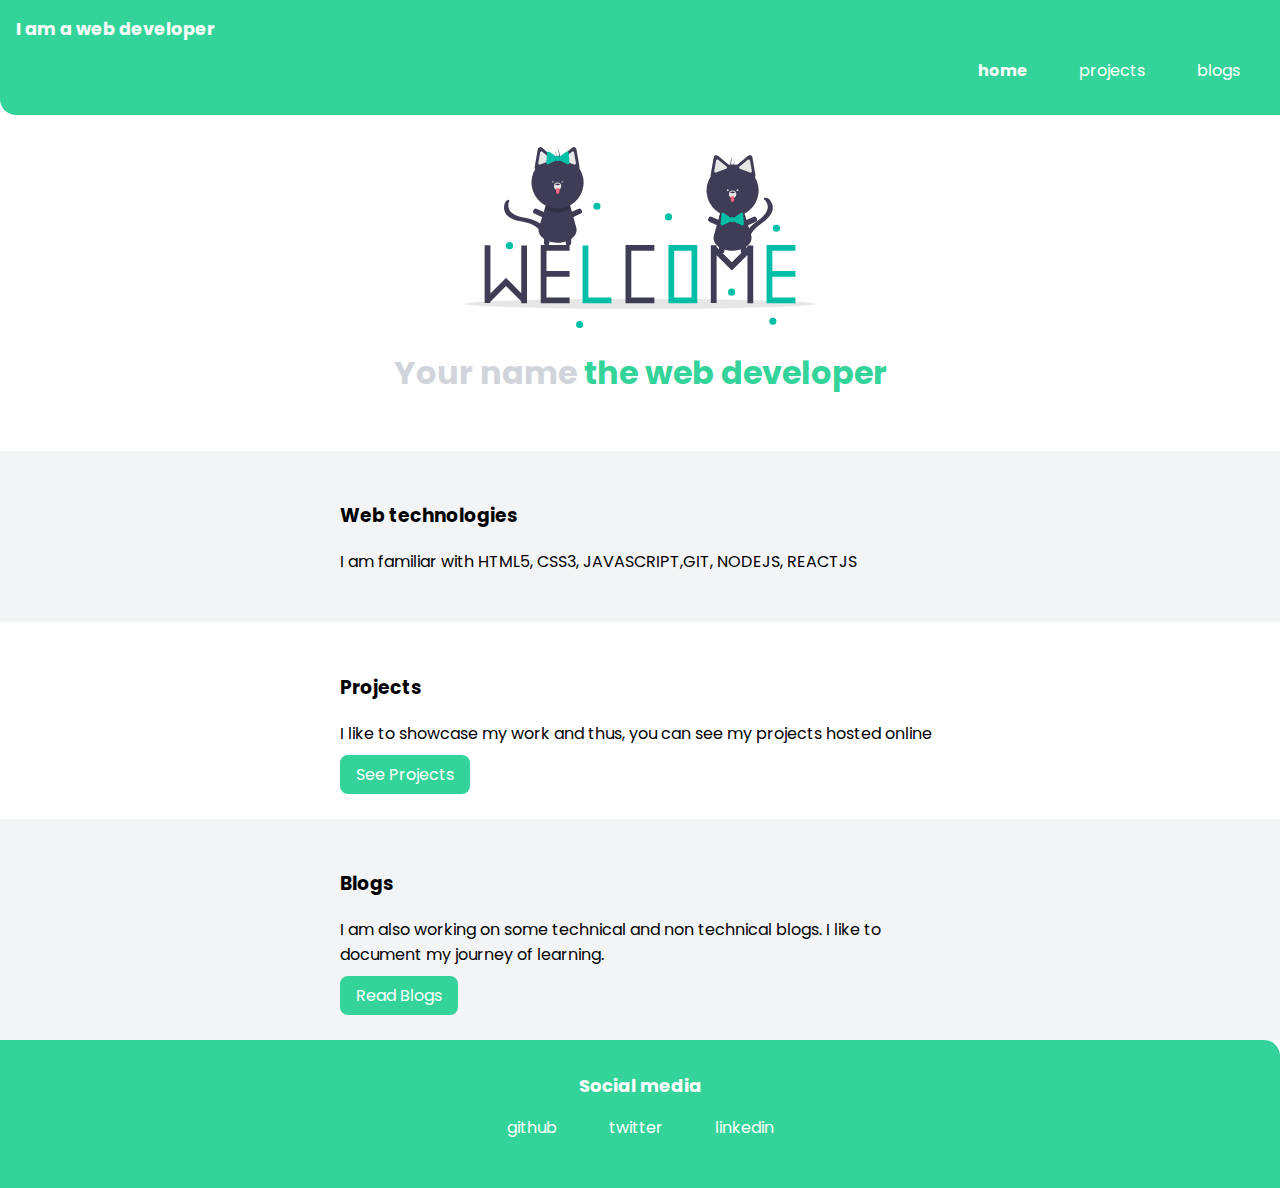
==== index.html @ de17fe2e "🚀 feat - add component library and sample page" ====
<!DOCTYPE html>
<html lang="en">
	<head>
		<meta charset="UTF-8" />
		<meta name="viewport" content="width=device-width, initial-scale=1.0" />
		<meta name="description" content="simple portfolio" />
		<meta name="keywords" content="portfolio" />
		<meta name="author" content="your name" />
		<title>Simple portfolio template 😎</title>
		<link rel="stylesheet" href="styles.css" />
	</head>
	<body>
		<nav class="navigation container">
			<div class="nav-brand">I am a web developer</div>
			<ul class="unordered non-bullet nav-pills">
				<li class="list-item-inline">
					<a href="/" class="link link-active">home</a>
				</li>
				<li class="list-item-inline">
					<a href="/projects.html" class="link">projects</a>
				</li>
				<li class="list-item-inline">
					<a href="/blogs.html" class="link">blogs</a>
				</li>
			</ul>
		</nav>

		<header class="hero">
			<img class="hero-img" src="/images/welcome.svg" alt="welcome" />
			<h1 class="hero-heading">
				Your name <span class="heading-inverted">the web developer</span>
			</h1>
		</header>

		<section class="section ow">
			<div class="container container-center">
				<h3>Web technologies</h3>
				<p>I am familiar with HTML5, CSS3, JAVASCRIPT,GIT, NODEJS, REACTJS</p>
			</div>
		</section>

		<section class="section">
			<div class="container container-center">
				<h3>Projects</h3>
				<p>
					I like to showcase my work and thus, you can see my projects hosted
					online
				</p>
				<a href="/projects.html" class="link primary-link">See Projects</a>
			</div>
		</section>

		<section class="section ow">
			<div class="container container-center">
				<h3>Blogs</h3>
				<p>
					I am also working on some technical and non technical blogs. I like to
					document my journey of learning.
				</p>
				<a href="/blogs.html" class="link primary-link">Read Blogs</a>
			</div>
		</section>

		<footer class="footer">
			<div class="footer-header">Social media</div>
			<ul class="social-links non-bullet">
				<li class="list-item-inline"><a class="link" href="/">github</a></li>
				<li class="list-item-inline"><a class="link" href="/">twitter</a></li>
				<li class="list-item-inline"><a class="link" href="/">linkedin</a></li>
			</ul>
		</footer>
	</body>
</html>
---- styles.css ----
@import url('https://fonts.googleapis.com/css2?family=Poppins&display=swap');

body {
	font-family: 'Poppins', sans-serif;
	margin: 0px;
}

:root {
	--primary-color: #34d399;
	--dark-gray: #d1d5db;
	--off-white: #f3f4f6;
}

hr {
	margin: 2rem 0rem;
}


/* Spaces */

.padding-md {
	padding: 2rem;
}

/* Containers */

.container {
	padding: 0rem 1rem;
}

.container-center {
	max-width: 600px;
	margin: auto;
}

/* Links */

.link {
	text-decoration: none;
	padding: 0.5rem 1rem;
}

.primary-link {
	background-color: var(--primary-color);
	border-radius: 0.5rem;
	-webkit-border-radius: 0.5rem;
	-moz-border-radius: 0.5rem;
	-ms-border-radius: 0.5rem;
	-o-border-radius: 0.5rem;
	color: #ffffff;
}

.secondary-link {
	color: var(--primary-color);
	border-radius: 0.5rem;
	-webkit-border-radius: 0.5rem;
	-moz-border-radius: 0.5rem;
	-ms-border-radius: 0.5rem;
	-o-border-radius: 0.5rem;
	border: 1px solid var(--primary-color);
}

/* Lists */

.non-bullet {
	list-style: none;
}

.list-item-inline {
	display: inline;
	padding: 0rem 0.5rem;
}

/* Navigation */

.navigation {
	background-color: var(--primary-color);
	color: white;
	border-bottom-left-radius: 1rem;
	padding: 1rem;
}

.navigation .nav-brand {
	font-weight: bold;
	font-size: 1.1rem;
}

.navigation .link {
	color: white;
}

.navigation .nav-pills {
	text-align: right;
}

.navigation .link-active {
	font-weight: bold;
}

/* Header */

.hero {
	padding: 2rem;
}

.hero .hero-img {
	max-width: 350px;
	display: block;
	margin: auto;
}

.hero .hero-heading {
	text-align: center;
	color: var(--dark-gray);
}

.hero .hero-heading .heading-inverted {
	color: var(--primary-color);
}

/* Section */

.section {
	padding: 2rem;
}

.section h1 {
	text-align: center;
}

.ow {
	background-color: var(--off-white);
}

/* Footer */

.footer {
	background-color: var(--primary-color);
	padding: 2rem 1rem;
	text-align: center;
	color: white;
	border-top-right-radius: 1rem;
}

.footer .footer-header {
	font-weight: bold;
	font-size: large;
}

.footer .link {
	color: white;
}

.footer ul {
	padding-inline-start: 0px;
}
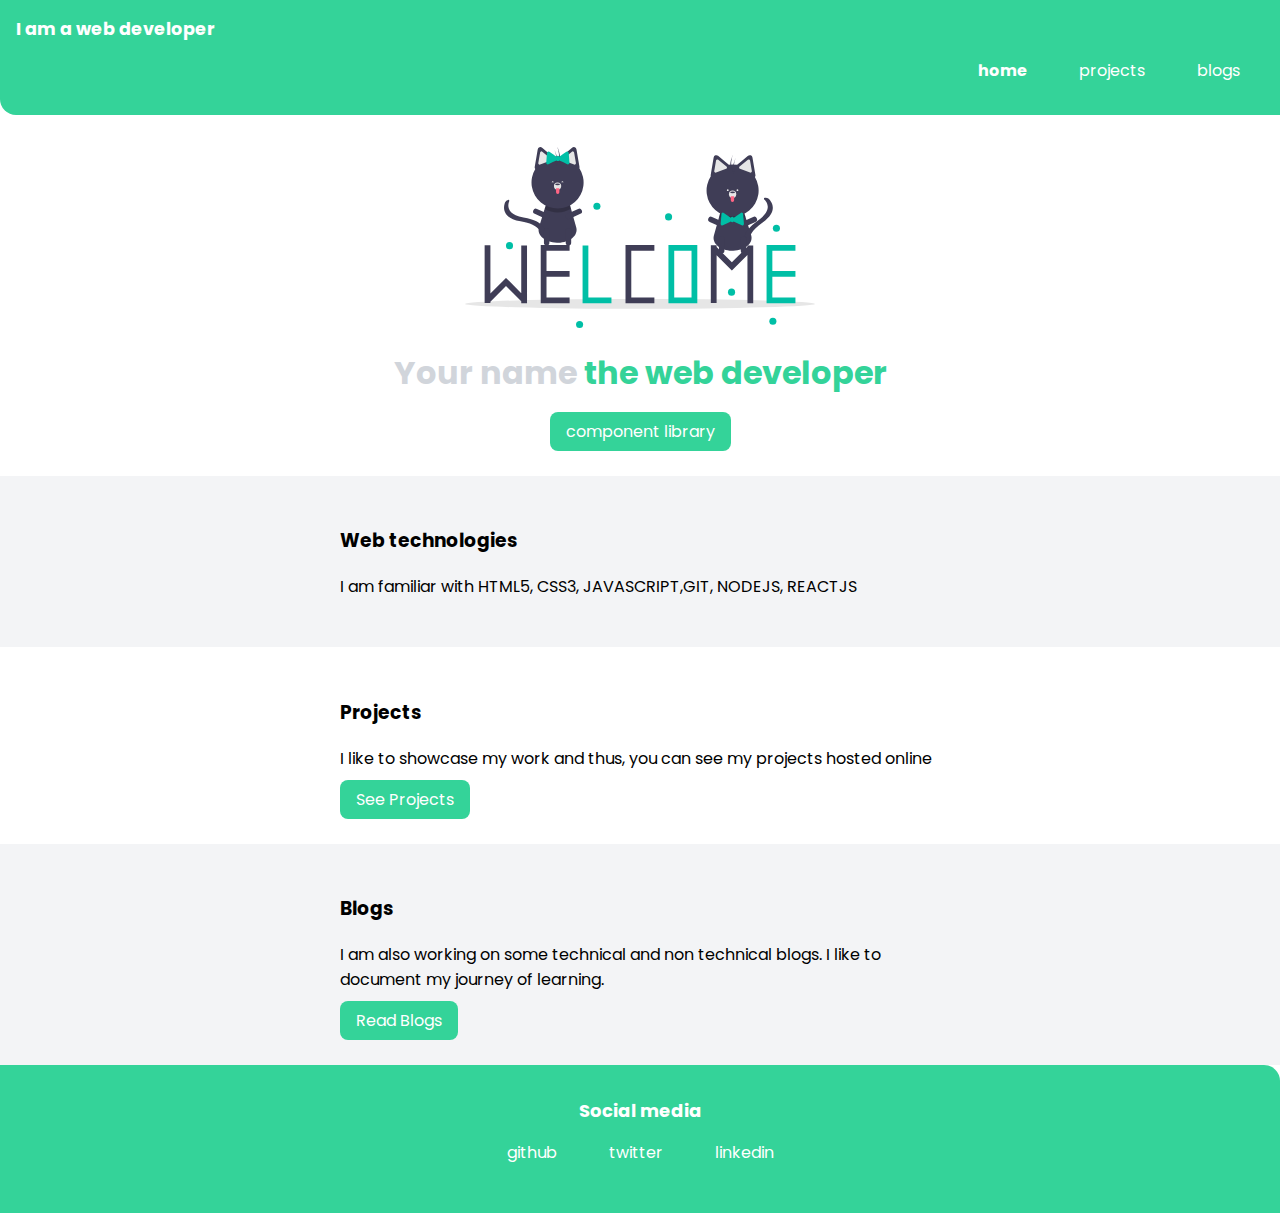
==== commit 542e59e1: "🚀 Bug - fix links" ====
--- a/index.html
+++ b/index.html
@@ -14,22 +14,27 @@
 			<div class="nav-brand">I am a web developer</div>
 			<ul class="unordered non-bullet nav-pills">
 				<li class="list-item-inline">
-					<a href="/" class="link link-active">home</a>
+					<a href="index.html" class="link link-active">home</a>
 				</li>
 				<li class="list-item-inline">
-					<a href="/projects.html" class="link">projects</a>
+					<a href="projects.html" class="link">projects</a>
 				</li>
 				<li class="list-item-inline">
-					<a href="/blogs.html" class="link">blogs</a>
+					<a href="blogs.html" class="link">blogs</a>
 				</li>
 			</ul>
 		</nav>
 
 		<header class="hero">
-			<img class="hero-img" src="/images/welcome.svg" alt="welcome" />
+			<img class="hero-img" src="images/welcome.svg" alt="welcome" />
 			<h1 class="hero-heading">
 				Your name <span class="heading-inverted">the web developer</span>
 			</h1>
+			<div class="btn-center">
+				<a href="lib/components.html" class="link primary-link"
+					>component library</a
+				>
+			</div>
 		</header>
 
 		<section class="section ow">
@@ -46,7 +51,7 @@
 					I like to showcase my work and thus, you can see my projects hosted
 					online
 				</p>
-				<a href="/projects.html" class="link primary-link">See Projects</a>
+				<a href="projects.html" class="link primary-link">See Projects</a>
 			</div>
 		</section>
 
@@ -57,16 +62,16 @@
 					I am also working on some technical and non technical blogs. I like to
 					document my journey of learning.
 				</p>
-				<a href="/blogs.html" class="link primary-link">Read Blogs</a>
+				<a href="blogs.html" class="link primary-link">Read Blogs</a>
 			</div>
 		</section>
 
 		<footer class="footer">
 			<div class="footer-header">Social media</div>
 			<ul class="social-links non-bullet">
-				<li class="list-item-inline"><a class="link" href="/">github</a></li>
-				<li class="list-item-inline"><a class="link" href="/">twitter</a></li>
-				<li class="list-item-inline"><a class="link" href="/">linkedin</a></li>
+				<li class="list-item-inline"><a class="link" href="#">github</a></li>
+				<li class="list-item-inline"><a class="link" href="#">twitter</a></li>
+				<li class="list-item-inline"><a class="link" href="#">linkedin</a></li>
 			</ul>
 		</footer>
 	</body>
--- a/styles.css
+++ b/styles.css
@@ -14,7 +14,6 @@
 hr {
 	margin: 2rem 0rem;
 }
-
 
 /* Spaces */
 
@@ -114,6 +113,10 @@
 	color: var(--dark-gray);
 }
 
+.btn-center {
+	text-align: center;
+}
+
 .hero .hero-heading .heading-inverted {
 	color: var(--primary-color);
 }
